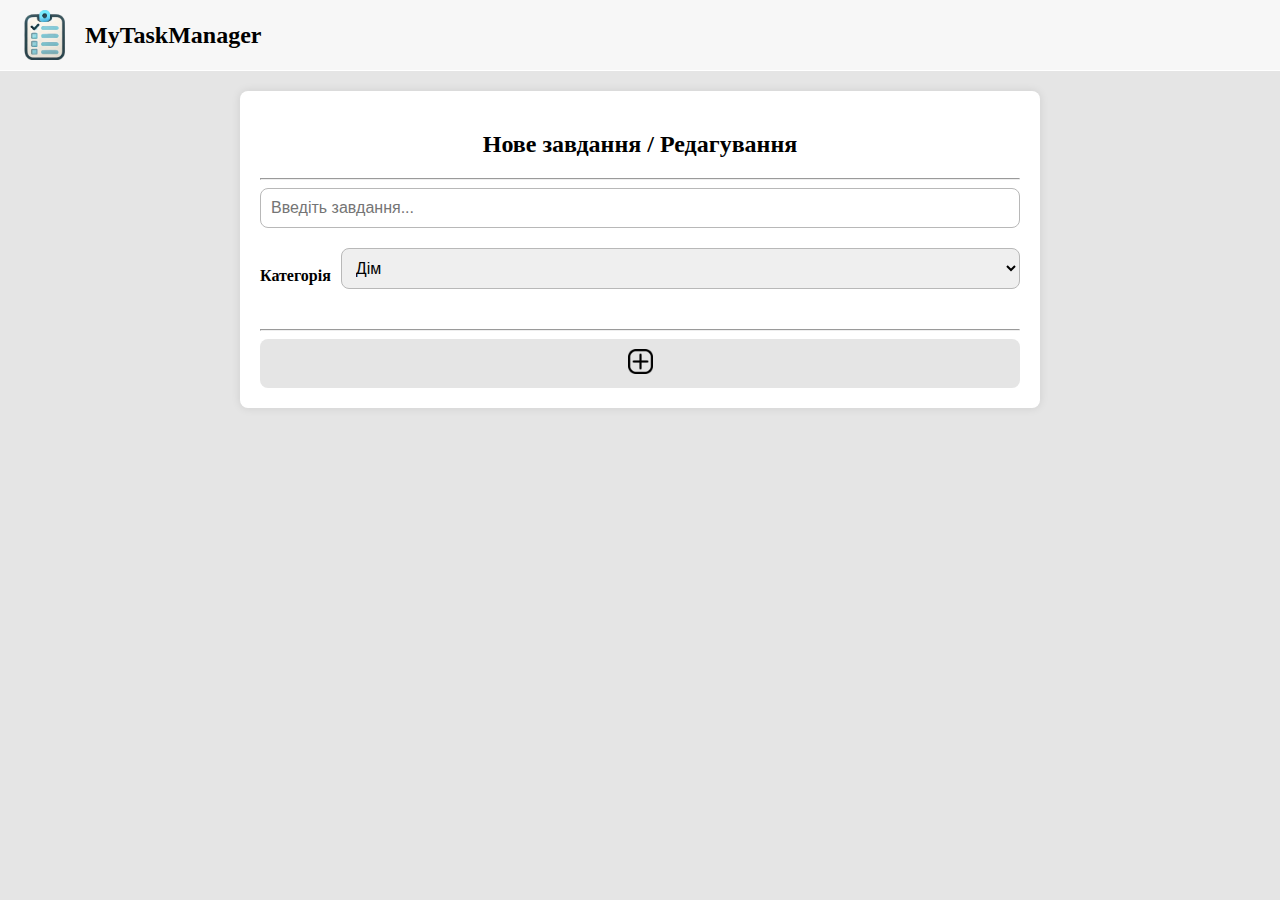
==== new-task.html @ eb62cab3 "Add files via upload" ====
<!DOCTYPE html>
<html>

<head>
  <meta charset="UTF-8">
  <meta name="viewport" content="width=device-width, initial-scale=1.0">
  <title>MyTaskManager</title>
  <link rel="icon" href="images/Favicon.png">
  <link rel="stylesheet" href="styles.css">
  <script src="scripts.js"></script>
</head>

<body>
  <header class="site-header">
    <div class="logo-container">
        <img src="images/Favicon.png" alt="Логотип сайту" class="logo">
        <h1 class="site-title">MyTaskManager</h1>
    </div>
  </header>
  <div class="container" id="container-new-task">
    <h2>Нове завдання / Редагування</h2>
    <hr>
    <form id="new-task-form" onsubmit="submitNewTask(event)">
      <input type="text" id="newItem" name="newItem" placeholder="Введіть завдання..." required>
      <div class="form-row">
        <label for="category">Категорія</label>
        <select id="category" name="category" required>
          <option value="home">Дім</option>
          <option value="work">Робота</option>
          <option value="hobby">Хобі</option>
          <option value="health">Здоров'я</option>
        </select>
      </div>
      <hr>
      <button type="submit" id="add-task-button"><img src="images/icon-post.png" alt=""></button>
    </form>
  </div>
</body>

</html>
---- styles.css ----
body {
  background-color: #e5e5e5;
  display: flex;
  justify-content: center; 
  align-items: center;
  flex-direction: column;
  margin: 0;
}
.site-header {
  width: 100%;
  background-color: #f7f7f7;
  padding: 10px 20px;
  display: flex;
  align-items: center;
  border-bottom: 1px solid #ffffff;
  box-sizing: border-box;
}

.logo-container {
  display: flex;
  align-items: center;
}

.logo {
  width: 50px;
  height: auto;
  margin-right: 15px;
}

.site-title {
  font-size: 24px;
  margin: 0;
}

.container {
  background-color: white;
  border-radius: 8px;
  margin: 20px;
  box-shadow: 0 0 10px rgba(0, 0, 0, 0.1);
  padding: 20px;
  width: 800px;
}

#new-task-button,
#add-task-button {
  display: block;
  width: 100%;
  padding: 10px;
  background-color: #e5e5e5;
  border: none;
  border-radius: 8px;
  cursor: pointer;
  font-size: 16px;
}

#new-task-button img,
#add-task-button img {
  width: 25px;
  height: 25px;
}

#new-task-form label {
  display: block;
  margin-bottom: 5px;
  font-weight: bold;
}

#container-new-task {
  text-align: center;
}

#new-task-form input[type="text"],
#new-task-form select {
  width: 100%;
  padding: 10px;
  margin-bottom: 20px;
  border-radius: 8px;
  border: 1px solid #b8b8b8;
  font-size: 16px;
  box-sizing: border-box;
}

.form-row {
  display: flex;
  align-items: center;
  gap: 10px;
  margin-bottom: 20px;
}

.task-item {
  padding: 10px;
  margin-bottom: 8px;
  border-radius: 8px;
  border: 1px solid #b8b8b8;
  display: flex;
  align-items: center;
  gap: 2px;
}

.category-label {
  margin-left: auto;
  padding: 2px 8px;
  border-radius: 8px;
  min-width: 80px; 
  font-size: 16px;
  color: #ffffff;
  text-shadow: 
                -1px -1px 0 #b8b8b8,  
                1px -1px 0 #b8b8b8,
                -1px 1px 0 #b8b8b8,
                1px 1px 0 #b8b8b8;
  text-align: center; 
}

.category-home { background-color: #f28b82; }
.category-work { background-color: #aecbfa; }
.category-hobby { background-color: #fff265; }
.category-health { background-color: #90ee90; }

.completed {
  background-color: #a2c4b0;
  transition: background-color 0.5s ease;
}

.image-button {
  background-color: transparent;
  padding: 5px;
  border: none;
  cursor: pointer;
}

.image-button img {
  width: 25px;
  height: 25px;
}

.button-container {
  display: flex;
  justify-content: flex-end;
  gap: 10px;
}

.button-container select {
  padding: 5px;
  border-radius: 8px;
  font-size: 16px;
}

.my-list {
  list-style-type: none;
  padding: 0;
}

.my-list li {
  padding: 10px;
  margin-bottom: 8px;
  border-radius: 8px;
  border: 1px solid #b8b8b8;
  word-break: break-all;
  display: flex;
  align-items: center;
  gap: 2px;
}

* {
  box-sizing: border-box;
}
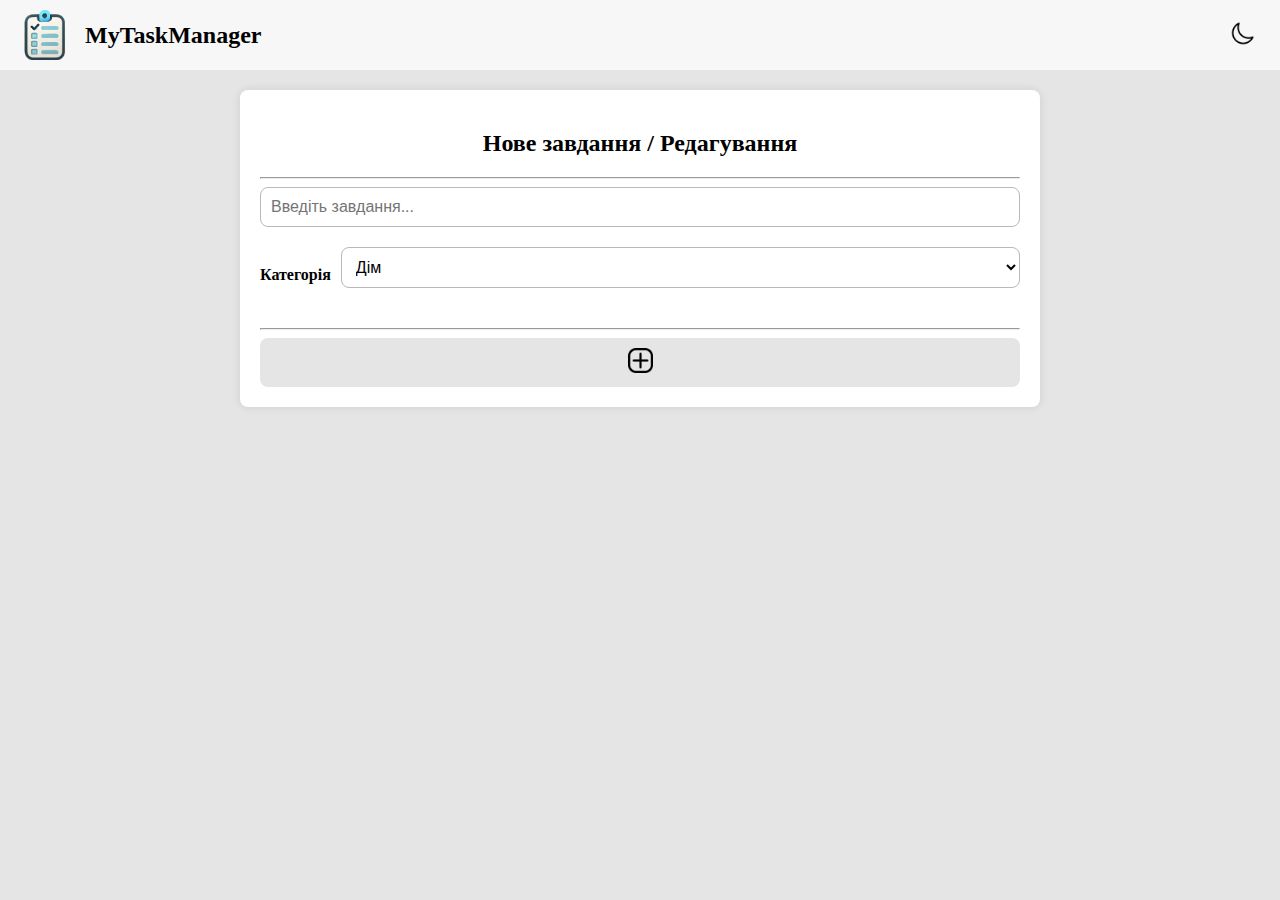
==== commit a62058d7: "Add files via upload" ====
--- a/new-task.html
+++ b/new-task.html
@@ -13,10 +13,13 @@
 <body>
   <header class="site-header">
     <div class="logo-container">
-        <img src="images/Favicon.png" alt="Логотип сайту" class="logo">
-        <h1 class="site-title">MyTaskManager</h1>
+      <img src="images/Favicon.png" alt="Логотип сайту" class="logo">
+      <h1 class="site-title">MyTaskManager</h1>
     </div>
-  </header>
+    <button id="theme-toggle-button" class="image-button">
+      <img src="images/icon-dark-theme.png" alt="Toggle Theme">
+    </button>
+  </header>  
   <div class="container" id="container-new-task">
     <h2>Нове завдання / Редагування</h2>
     <hr>
--- a/styles.css
+++ b/styles.css
@@ -1,18 +1,44 @@
 body {
-  background-color: #e5e5e5;
+  background-color: var(--background-color);
+  color: var(--text-color);
   display: flex;
   justify-content: center; 
   align-items: center;
   flex-direction: column;
   margin: 0;
-}
+  transition: background-color 0.3s, color 0.3s;
+}
+
+:root {
+  --background-color: #e5e5e5;
+  --text-color: #000;
+  --container-bg-color: white;
+  --header-bg-color: #f7f7f7;
+  --button-bg-color: #e5e5e5;
+  --filter-bg-color: white;
+  --filter-text-color: #000;
+  --input-bg-color: white;
+  --input-text-color: #000;
+}
+
+.dark-theme {
+  --background-color: #121212;
+  --text-color: #ffffff;
+  --container-bg-color: #3a3a3a;
+  --header-bg-color: #292929;
+  --button-bg-color: #292929;
+  --filter-bg-color: #3a3a3a;
+  --filter-text-color: #ffffff;
+  --input-bg-color: #3a3a3a;
+  --input-text-color: #ffffff;
+}
+
 .site-header {
+  background-color: var(--header-bg-color);
   width: 100%;
-  background-color: #f7f7f7;
   padding: 10px 20px;
   display: flex;
   align-items: center;
-  border-bottom: 1px solid #ffffff;
   box-sizing: border-box;
 }
 
@@ -33,12 +59,13 @@
 }
 
 .container {
-  background-color: white;
+  background-color: var(--container-bg-color);
   border-radius: 8px;
   margin: 20px;
   box-shadow: 0 0 10px rgba(0, 0, 0, 0.1);
   padding: 20px;
-  width: 800px;
+  width: 90%;
+  max-width: 800px;
 }
 
 #new-task-button,
@@ -46,7 +73,7 @@
   display: block;
   width: 100%;
   padding: 10px;
-  background-color: #e5e5e5;
+  background-color: var(--button-bg-color);
   border: none;
   border-radius: 8px;
   cursor: pointer;
@@ -59,6 +86,26 @@
   height: 25px;
 }
 
+#theme-toggle-button {
+  margin-left: auto;
+  background-color: transparent;
+  border: none;
+  cursor: pointer;
+}
+
+#theme-toggle-button img {
+  width: 25px;
+  height: 25px;
+}
+
+#category-filter {
+  padding: 5px;
+  border-radius: 8px;
+  font-size: 16px;
+  background-color: var(--filter-bg-color);
+  color: var(--filter-text-color);
+}
+
 #new-task-form label {
   display: block;
   margin-bottom: 5px;
@@ -78,6 +125,8 @@
   border: 1px solid #b8b8b8;
   font-size: 16px;
   box-sizing: border-box;
+  background-color: var(--input-bg-color);
+  color: var(--input-text-color);
 }
 
 .form-row {
@@ -105,10 +154,10 @@
   font-size: 16px;
   color: #ffffff;
   text-shadow: 
-                -1px -1px 0 #b8b8b8,  
-                1px -1px 0 #b8b8b8,
-                -1px 1px 0 #b8b8b8,
-                1px 1px 0 #b8b8b8;
+                -1px -1px 0 #3a3a3a,  
+                1px -1px 0 #3a3a3a,
+                -1px 1px 0 #3a3a3a,
+                1px 1px 0 #3a3a3a;
   text-align: center; 
 }
 
@@ -164,4 +213,13 @@
 
 * {
   box-sizing: border-box;
+}
+
+@media (min-width: 600px) {
+  .container {
+    max-width: 800px;
+  }
+  .site-title {
+    font-size: 24px;
+  }
 }